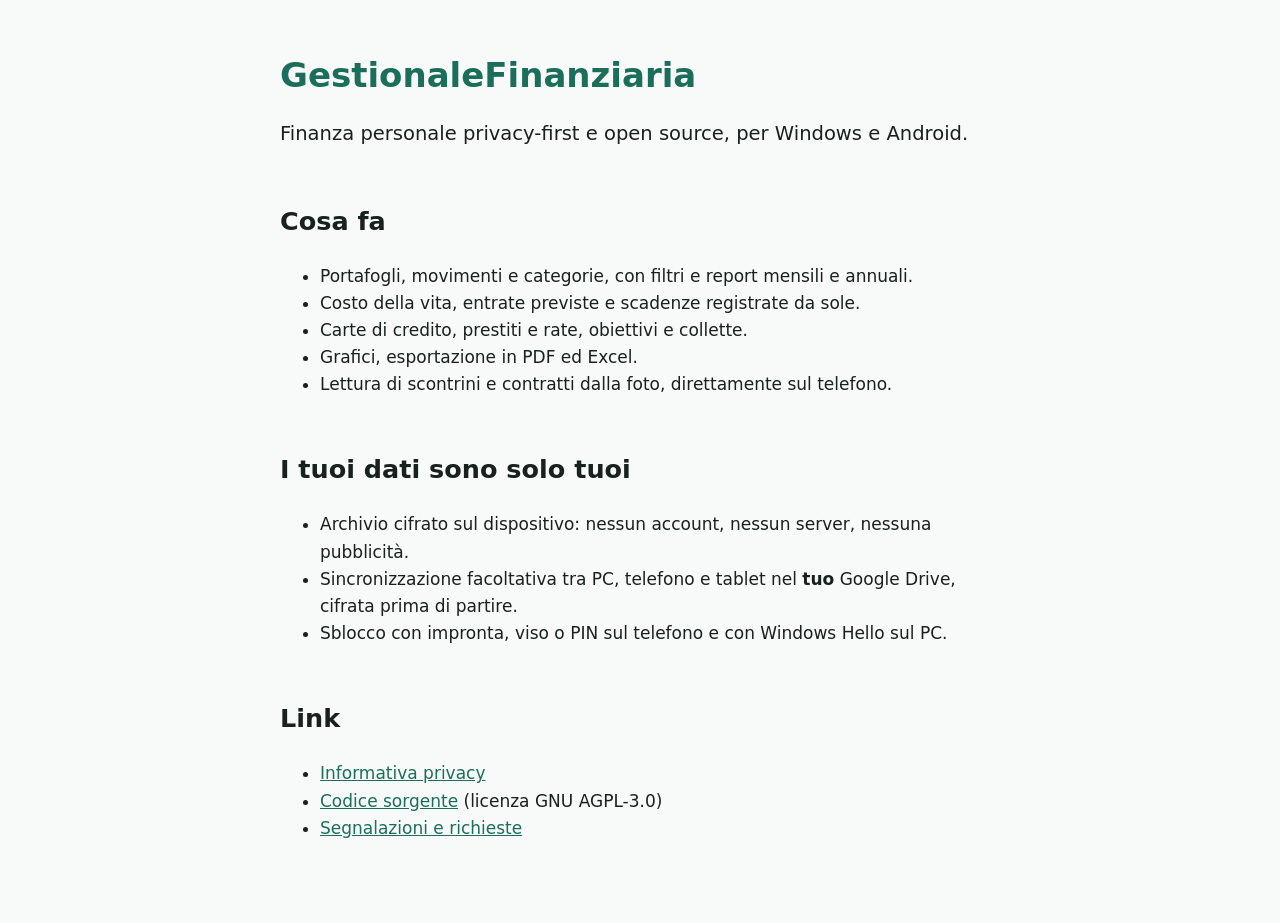
==== sito/index.html @ d1443776 "feat: sblocco rapido (impronta, viso, PIN, Windows Hello), blocco automatico e pacchetto Microsoft S" ====
<!doctype html>
<html lang="it">
<head>
  <meta charset="utf-8">
  <meta name="viewport" content="width=device-width, initial-scale=1">
  <title>GestionaleFinanziaria</title>
  <meta name="description" content="App open source di finanza personale, privacy-first: i tuoi dati cifrati, solo tuoi.">
  <link rel="stylesheet" href="stile.css">
</head>
<body>
  <main>
    <h1>GestionaleFinanziaria</h1>
    <p class="sottotitolo">Finanza personale privacy-first e open source, per Windows e Android.</p>

    <h2>Cosa fa</h2>
    <ul>
      <li>Portafogli, movimenti e categorie, con filtri e report mensili e annuali.</li>
      <li>Costo della vita, entrate previste e scadenze registrate da sole.</li>
      <li>Carte di credito, prestiti e rate, obiettivi e collette.</li>
      <li>Grafici, esportazione in PDF ed Excel.</li>
      <li>Lettura di scontrini e contratti dalla foto, direttamente sul telefono.</li>
    </ul>

    <h2>I tuoi dati sono solo tuoi</h2>
    <ul>
      <li>Archivio cifrato sul dispositivo: nessun account, nessun server, nessuna pubblicità.</li>
      <li>Sincronizzazione facoltativa tra PC, telefono e tablet nel <strong>tuo</strong> Google Drive, cifrata prima di partire.</li>
      <li>Sblocco con impronta, viso o PIN sul telefono e con Windows Hello sul PC.</li>
    </ul>

    <h2>Link</h2>
    <ul>
      <li><a href="privacy.html">Informativa privacy</a></li>
      <li><a href="https://github.com/akito996/GestionaleFinanziaria">Codice sorgente</a> (licenza GNU AGPL-3.0)</li>
      <li><a href="https://github.com/akito996/GestionaleFinanziaria/issues">Segnalazioni e richieste</a></li>
    </ul>
  </main>
</body>
</html>
---- sito/stile.css ----
:root {
  --sfondo: #f7faf8;
  --testo: #18211e;
  --tenue: #4d5b56;
  --accento: #1b6e5a;
  color-scheme: light dark;
}

@media (prefers-color-scheme: dark) {
  :root {
    --sfondo: #111614;
    --testo: #e3ebe7;
    --tenue: #a9b8b2;
    --accento: #7fd3b8;
  }
}

body {
  margin: 0;
  background: var(--sfondo);
  color: var(--testo);
  font: 17px/1.6 system-ui, -apple-system, "Segoe UI", Roboto, sans-serif;
}

main {
  max-width: 720px;
  margin: 0 auto;
  padding: 32px 16px 64px;
}

h1 {
  color: var(--accento);
  line-height: 1.2;
}

h2 {
  margin-top: 2em;
}

a {
  color: var(--accento);
}

.sottotitolo {
  font-size: 1.15em;
}

.nota {
  color: var(--tenue);
}

code {
  overflow-wrap: anywhere;
}
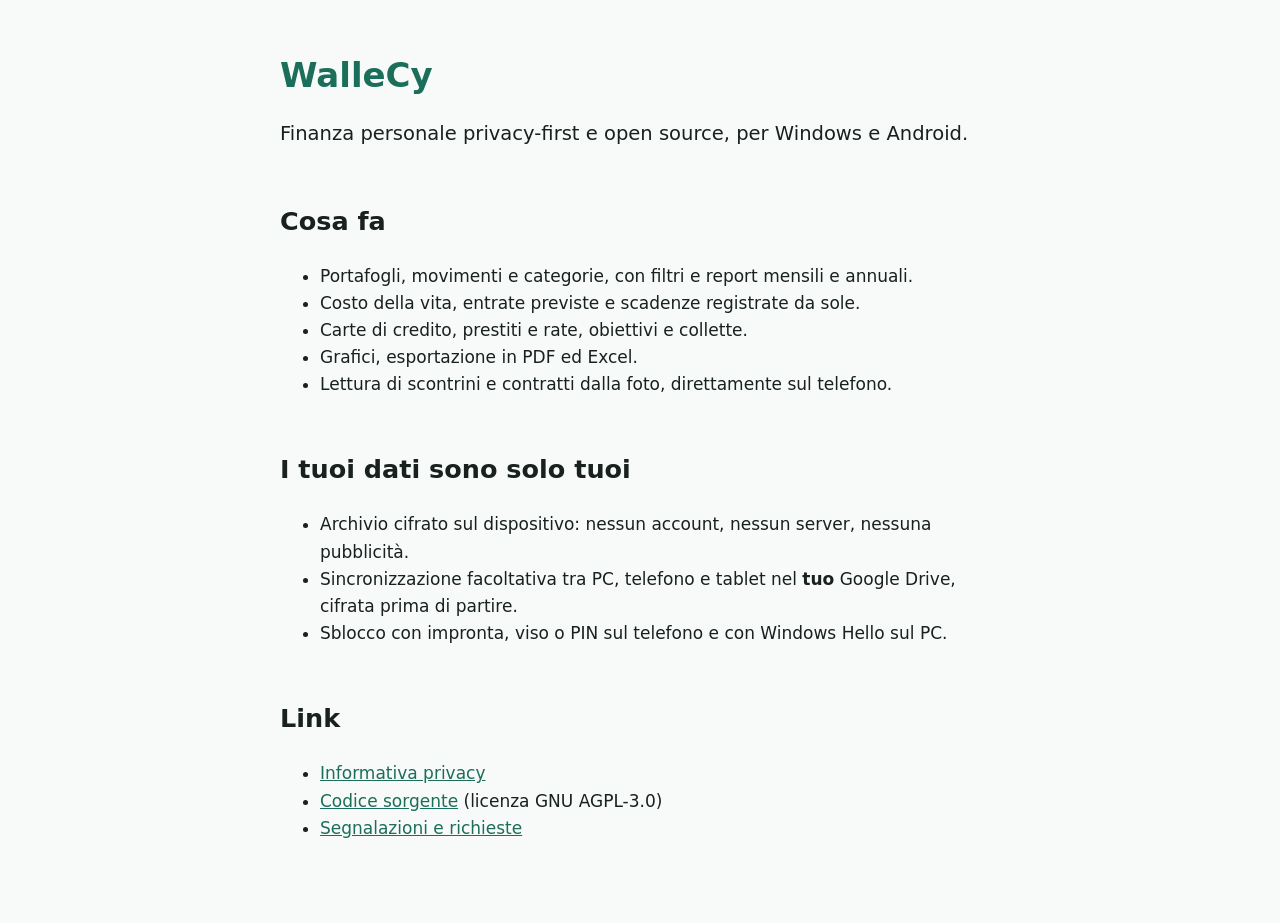
==== commit 7e65ff34: "feat: nome WalleCy, firma e copyright agjin, versione 0.9.0 e release automatica ADR-018: - nome vis" ====
--- a/sito/index.html
+++ b/sito/index.html
@@ -3,13 +3,13 @@
 <head>
   <meta charset="utf-8">
   <meta name="viewport" content="width=device-width, initial-scale=1">
-  <title>GestionaleFinanziaria</title>
+  <title>WalleCy</title>
   <meta name="description" content="App open source di finanza personale, privacy-first: i tuoi dati cifrati, solo tuoi.">
   <link rel="stylesheet" href="stile.css">
 </head>
 <body>
   <main>
-    <h1>GestionaleFinanziaria</h1>
+    <h1>WalleCy</h1>
     <p class="sottotitolo">Finanza personale privacy-first e open source, per Windows e Android.</p>
 
     <h2>Cosa fa</h2>
@@ -31,8 +31,8 @@
     <h2>Link</h2>
     <ul>
       <li><a href="privacy.html">Informativa privacy</a></li>
-      <li><a href="https://github.com/akito996/GestionaleFinanziaria">Codice sorgente</a> (licenza GNU AGPL-3.0)</li>
-      <li><a href="https://github.com/akito996/GestionaleFinanziaria/issues">Segnalazioni e richieste</a></li>
+      <li><a href="https://github.com/akito996/WalleCy">Codice sorgente</a> (licenza GNU AGPL-3.0)</li>
+      <li><a href="https://github.com/akito996/WalleCy/issues">Segnalazioni e richieste</a></li>
     </ul>
   </main>
 </body>
